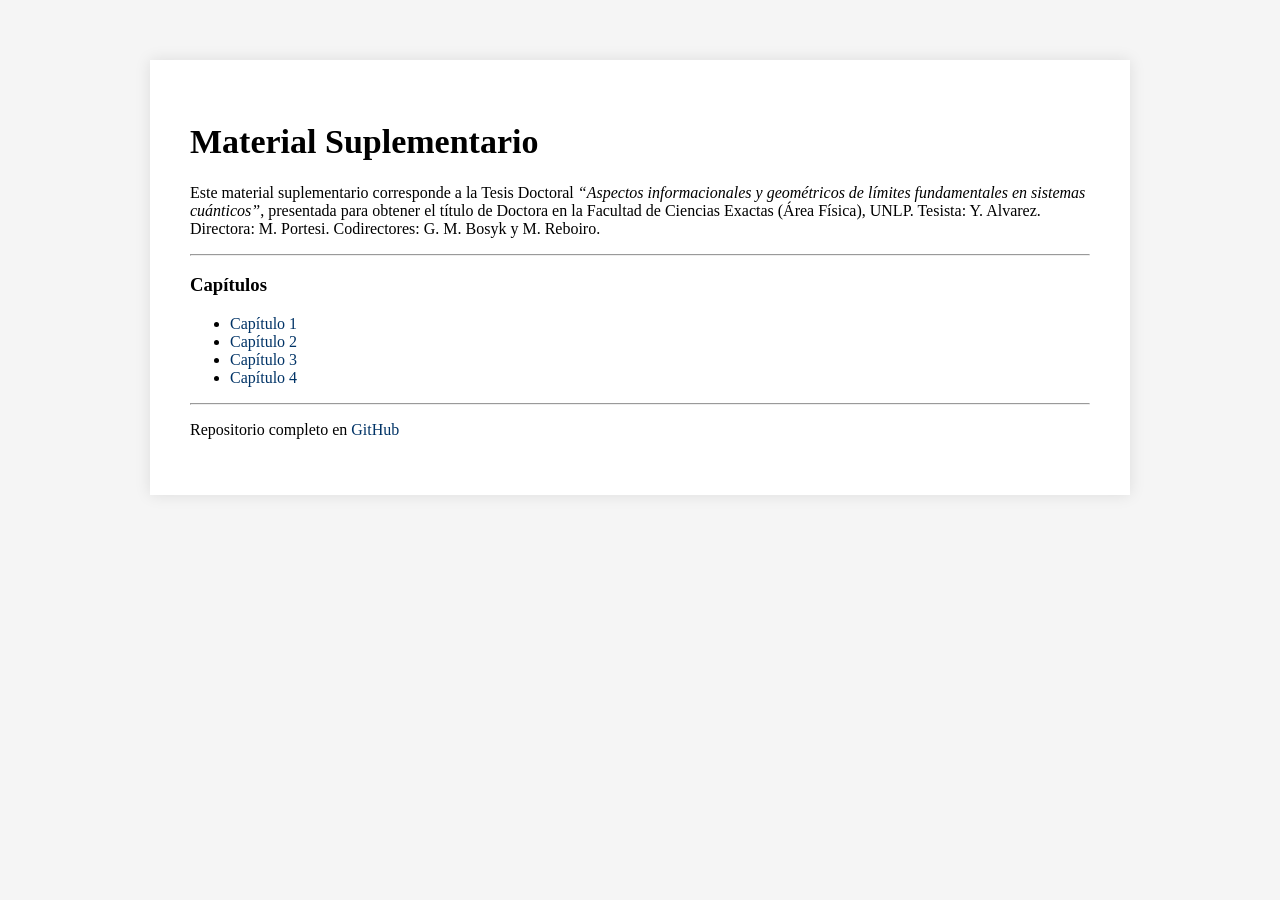
==== index.html @ 5fe384fe "Add main website files" ====
<!DOCTYPE html>
<html lang="es">
<head>
    <meta charset="UTF-8">
    <title>Material Suplementario - Tesis Doctoral</title>
    <link rel="stylesheet" href="style.css">
</head>
<body>

<div class="container">

<h1>Material Suplementario</h1>

<p>
Este material suplementario corresponde a la Tesis Doctoral 
<em>“Aspectos informacionales y geométricos de límites fundamentales en sistemas cuánticos”</em>, 
presentada para obtener el título de Doctora en la Facultad de Ciencias Exactas (Área Física), UNLP. 
Tesista: Y. Alvarez. Directora: M. Portesi. Codirectores: G. M. Bosyk y M. Reboiro.
</p>

<hr>

<h3>Capítulos</h3>

<ul>
    <li><a href="capitulo1/">Capítulo 1</a></li>
    <li><a href="capitulo2/">Capítulo 2</a></li>
    <li><a href="capitulo3/">Capítulo 3</a></li>
    <li><a href="capitulo4/">Capítulo 4</a></li>
</ul>

<hr>

<p>
Repositorio completo en 
<a href="https://github.com/YanetAlvarez/tesis_material_suplementario">
GitHub
</a>
</p>

</div>

</body>
</html>
---- style.css ----
body {
    font-family: Georgia, serif;
    background-color: #f5f5f5;
    margin: 0;
    padding: 0;
}

.container {
    max-width: 900px;
    margin: auto;
    background: white;
    padding: 40px;
    margin-top: 60px;
    box-shadow: 0 0 15px rgba(0,0,0,0.1);
}

h1 {
    font-size: 34px;
}

a {
    color: #003366;
    text-decoration: none;
}

a:hover {
    text-decoration: underline;
}
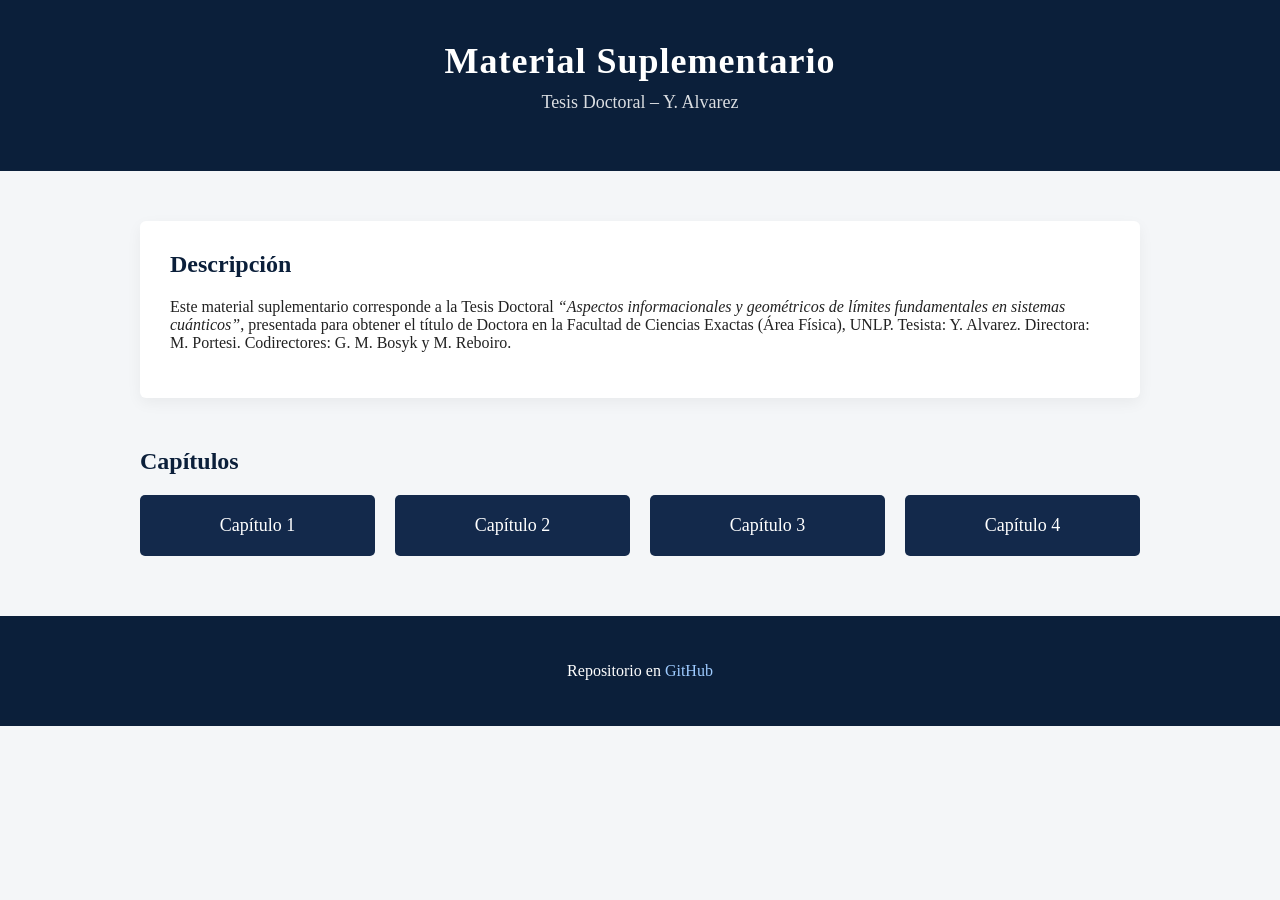
==== commit 9eab7554: "cambio de diseño" ====
--- a/index.html
+++ b/index.html
@@ -1,44 +1,54 @@
 <!DOCTYPE html>
 <html lang="es">
 <head>
-    <meta charset="UTF-8">
-    <title>Material Suplementario - Tesis Doctoral</title>
-    <link rel="stylesheet" href="style.css">
+<meta charset="UTF-8">
+<meta name="viewport" content="width=device-width, initial-scale=1.0">
+<title>Material Suplementario | Tesis Doctoral</title>
+<link rel="stylesheet" href="style.css">
 </head>
+
 <body>
 
-<div class="container">
+<header>
+    <div class="header-content">
+        <h1>Material Suplementario</h1>
+        <p>Tesis Doctoral – Y. Alvarez</p>
+    </div>
+</header>
 
-<h1>Material Suplementario</h1>
+<main>
 
-<p>
-Este material suplementario corresponde a la Tesis Doctoral 
-<em>“Aspectos informacionales y geométricos de límites fundamentales en sistemas cuánticos”</em>, 
-presentada para obtener el título de Doctora en la Facultad de Ciencias Exactas (Área Física), UNLP. 
-Tesista: Y. Alvarez. Directora: M. Portesi. Codirectores: G. M. Bosyk y M. Reboiro.
-</p>
+<section class="card">
+    <h2>Descripción</h2>
+    <p>
+    Este material suplementario corresponde a la Tesis Doctoral 
+    <em>“Aspectos informacionales y geométricos de límites fundamentales en sistemas cuánticos”</em>, 
+    presentada para obtener el título de Doctora en la Facultad de Ciencias Exactas (Área Física), UNLP. 
+    Tesista: Y. Alvarez. Directora: M. Portesi. Codirectores: G. M. Bosyk y M. Reboiro.
+    </p>
+</section>
 
-<hr>
+<section class="chapters">
+    <h2>Capítulos</h2>
 
-<h3>Capítulos</h3>
+    <div class="chapter-grid">
+        <a href="capitulo1/" class="chapter-btn">Capítulo 1</a>
+        <a href="capitulo2/" class="chapter-btn">Capítulo 2</a>
+        <a href="capitulo3/" class="chapter-btn">Capítulo 3</a>
+        <a href="capitulo4/" class="chapter-btn">Capítulo 4</a>
+    </div>
+</section>
 
-<ul>
-    <li><a href="capitulo1/">Capítulo 1</a></li>
-    <li><a href="capitulo2/">Capítulo 2</a></li>
-    <li><a href="capitulo3/">Capítulo 3</a></li>
-    <li><a href="capitulo4/">Capítulo 4</a></li>
-</ul>
+</main>
 
-<hr>
-
-<p>
-Repositorio completo en 
-<a href="https://github.com/YanetAlvarez/tesis_material_suplementario">
-GitHub
-</a>
-</p>
-
-</div>
+<footer>
+    <p>
+    Repositorio en 
+    <a href="https://github.com/YanetAlvarez/tesis_material_suplementario" target="_blank">
+    GitHub
+    </a>
+    </p>
+</footer>
 
 </body>
 </html>
--- a/style.css
+++ b/style.css
@@ -1,28 +1,88 @@
 body {
-    font-family: Georgia, serif;
-    background-color: #f5f5f5;
     margin: 0;
-    padding: 0;
+    font-family: Georgia, "Times New Roman", serif;
+    background-color: #f4f6f8;
+    color: #222;
 }
 
-.container {
-    max-width: 900px;
-    margin: auto;
-    background: white;
-    padding: 40px;
-    margin-top: 60px;
-    box-shadow: 0 0 15px rgba(0,0,0,0.1);
+header {
+    background-color: #0b1f3a;
+    color: white;
+    padding: 40px 20px;
+    text-align: center;
 }
 
-h1 {
-    font-size: 34px;
+header h1 {
+    margin: 0;
+    font-size: 36px;
+    letter-spacing: 1px;
 }
 
-a {
-    color: #003366;
+header p {
+    margin-top: 10px;
+    font-size: 18px;
+    opacity: 0.85;
+}
+
+main {
+    max-width: 1000px;
+    margin: 50px auto;
+    padding: 0 20px;
+}
+
+.card {
+    background: white;
+    padding: 30px;
+    border-radius: 6px;
+    box-shadow: 0 5px 15px rgba(0,0,0,0.05);
+    margin-bottom: 50px;
+}
+
+.card h2 {
+    margin-top: 0;
+    color: #0b1f3a;
+}
+
+.chapters h2 {
+    color: #0b1f3a;
+}
+
+.chapter-grid {
+    display: grid;
+    grid-template-columns: repeat(auto-fit, minmax(200px, 1fr));
+    gap: 20px;
+    margin-top: 20px;
+}
+
+.chapter-btn {
+    display: block;
+    text-align: center;
+    padding: 20px;
+    background-color: #13294b;
+    color: white;
+    text-decoration: none;
+    border-radius: 5px;
+    transition: 0.3s;
+    font-size: 18px;
+}
+
+.chapter-btn:hover {
+    background-color: #1f3d6d;
+}
+
+footer {
+    text-align: center;
+    padding: 30px;
+    background-color: #0b1f3a;
+    color: white;
+    margin-top: 60px;
+}
+
+footer a {
+    color: #9ecbff;
     text-decoration: none;
 }
 
-a:hover {
+footer a:hover {
     text-decoration: underline;
 }
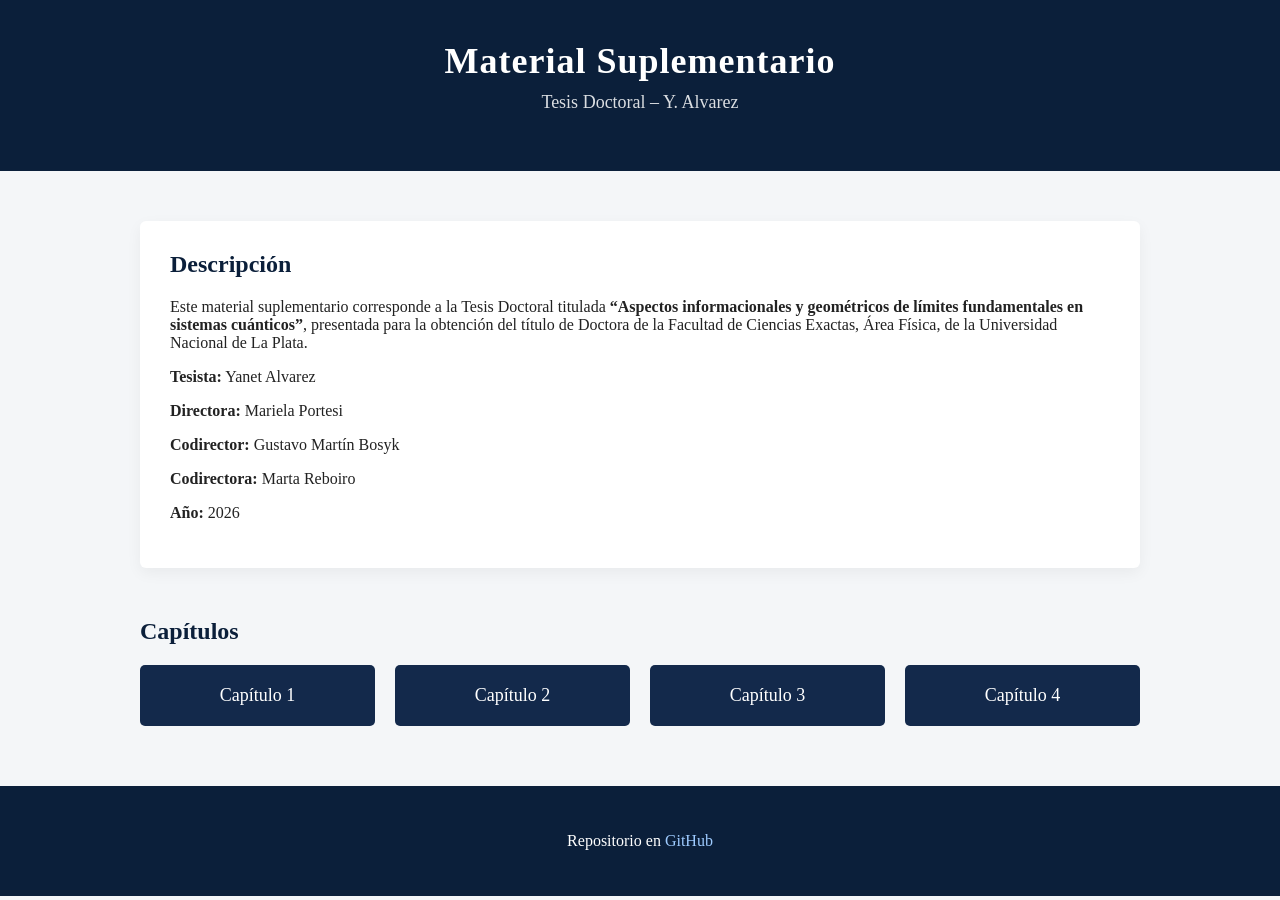
==== commit e60f18c1: "cambio descripcion" ====
--- a/index.html
+++ b/index.html
@@ -20,12 +20,17 @@
 
 <section class="card">
     <h2>Descripción</h2>
-    <p>
-    Este material suplementario corresponde a la Tesis Doctoral 
-    <em>“Aspectos informacionales y geométricos de límites fundamentales en sistemas cuánticos”</em>, 
-    presentada para obtener el título de Doctora en la Facultad de Ciencias Exactas (Área Física), UNLP. 
-    Tesista: Y. Alvarez. Directora: M. Portesi. Codirectores: G. M. Bosyk y M. Reboiro.
+    Este material suplementario corresponde a la Tesis Doctoral titulada 
+    <strong>“Aspectos informacionales y geométricos de límites fundamentales en sistemas cuánticos”</strong>, 
+    presentada para la obtención del título de Doctora de la Facultad de Ciencias Exactas, 
+    Área Física, de la Universidad Nacional de La Plata.
     </p>
+
+<p><strong>Tesista:</strong> Yanet Alvarez</p>
+<p><strong>Directora:</strong> Mariela Portesi</p>
+<p><strong>Codirector:</strong> Gustavo Martín Bosyk</p>
+<p><strong>Codirectora:</strong> Marta Reboiro</p>
+<p><strong>Año:</strong> 2026</p>
 </section>
 
 <section class="chapters">
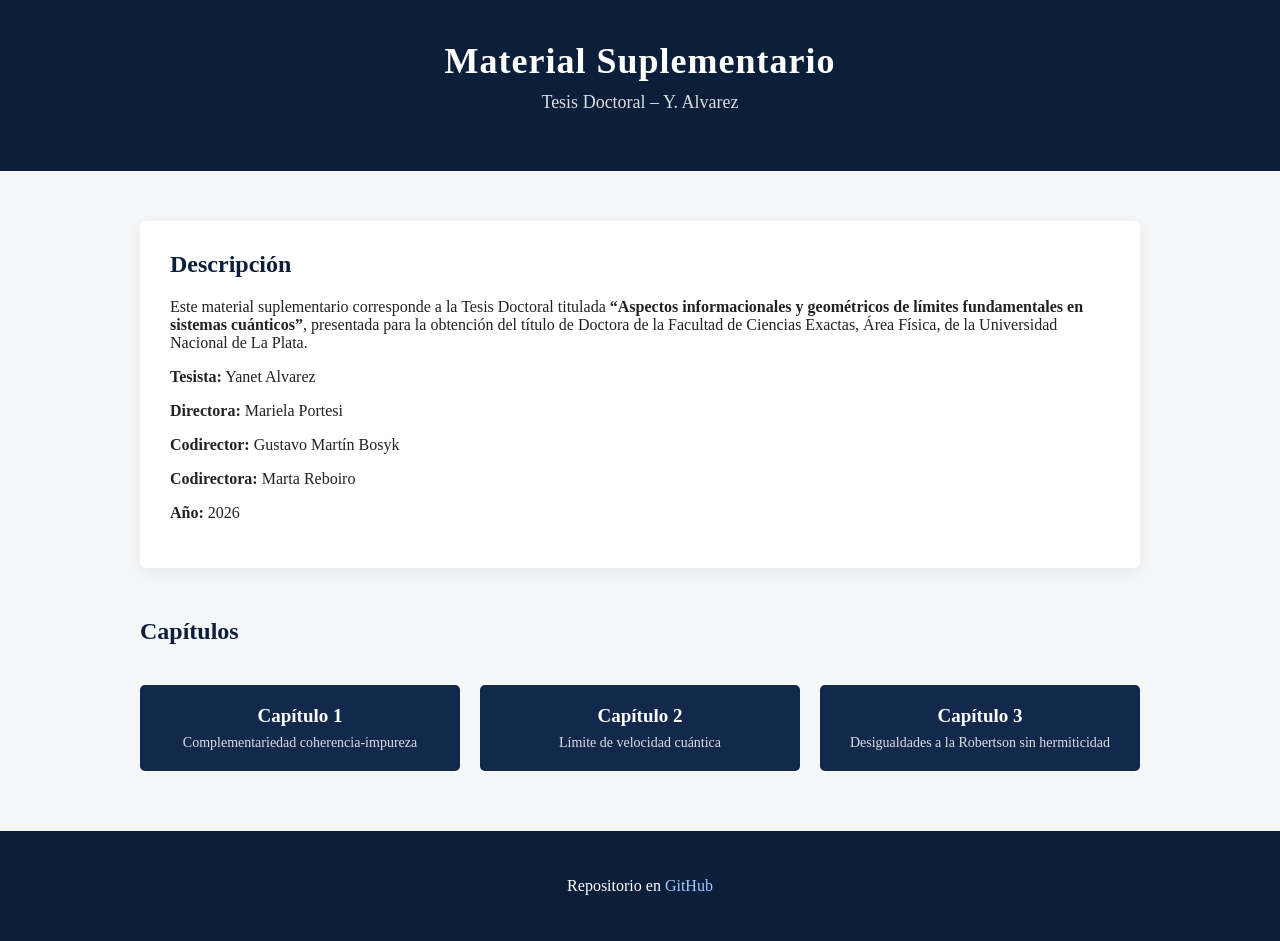
==== commit 240f45b5: "add subtitulos capitulos" ====
--- a/index.html
+++ b/index.html
@@ -37,10 +37,24 @@
     <h2>Capítulos</h2>
 
     <div class="chapter-grid">
-        <a href="capitulo1/" class="chapter-btn">Capítulo 1</a>
-        <a href="capitulo2/" class="chapter-btn">Capítulo 2</a>
-        <a href="capitulo3/" class="chapter-btn">Capítulo 3</a>
-        <a href="capitulo4/" class="chapter-btn">Capítulo 4</a>
+<div class="chapter-grid">
+
+    <a href="capitulo1/" class="chapter-btn">
+        <strong>Capítulo 1</strong>
+        <span>Complementariedad coherencia-impureza</span>
+    </a>
+
+    <a href="capitulo2/" class="chapter-btn">
+        <strong>Capítulo 2</strong>
+        <span>Límite de velocidad cuántica</span>
+    </a>
+
+    <a href="capitulo3/" class="chapter-btn">
+        <strong>Capítulo 3</strong>
+        <span>Desigualdades a la Robertson sin hermiticidad</span>
+    </a>
+
+</div>
     </div>
 </section>
 
--- a/style.css
+++ b/style.css
@@ -66,6 +66,19 @@
     font-size: 18px;
 }
 
+.chapter-btn strong {
+    display: block;
+    font-size: 19px;
+}
+
+.chapter-btn span {
+    display: block;
+    margin-top: 8px;
+    font-size: 14px;
+    font-weight: normal;
+    opacity: 0.85;
+}
+
 .chapter-btn:hover {
     background-color: #1f3d6d;
 }
